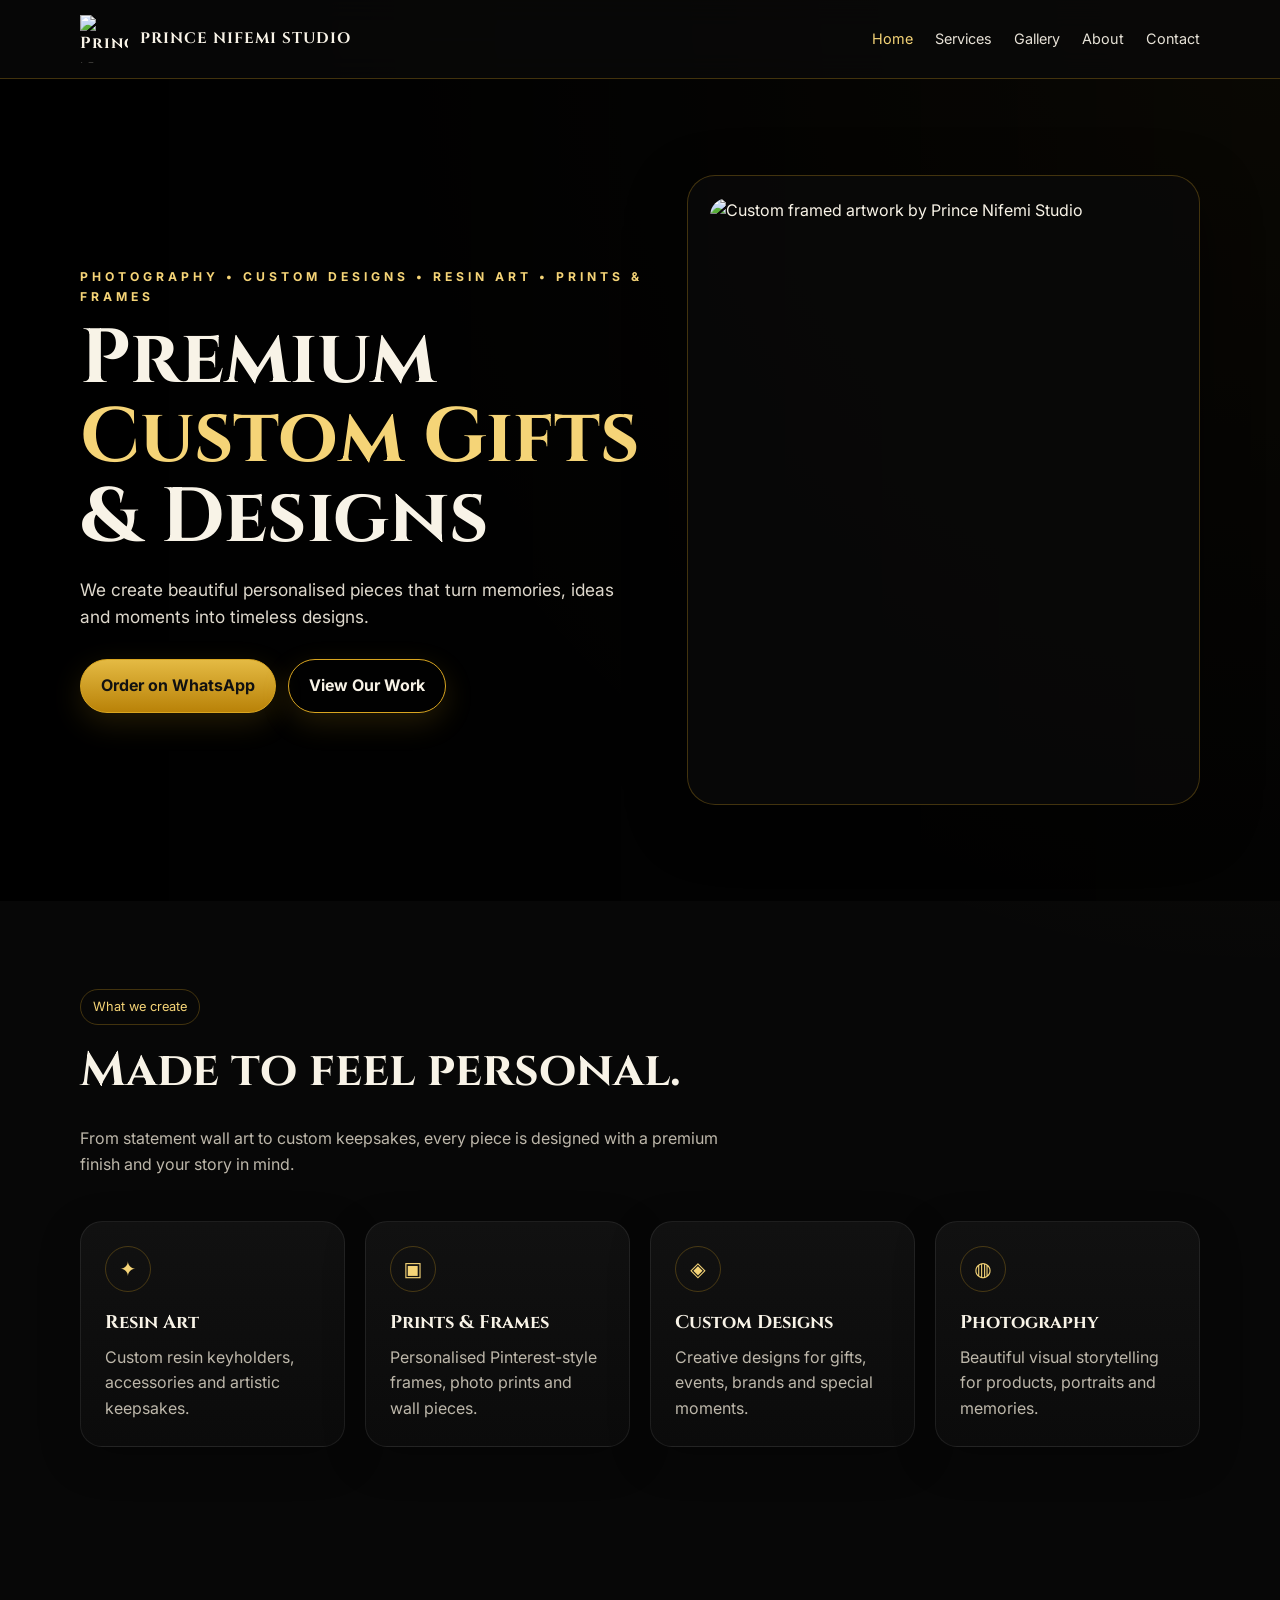
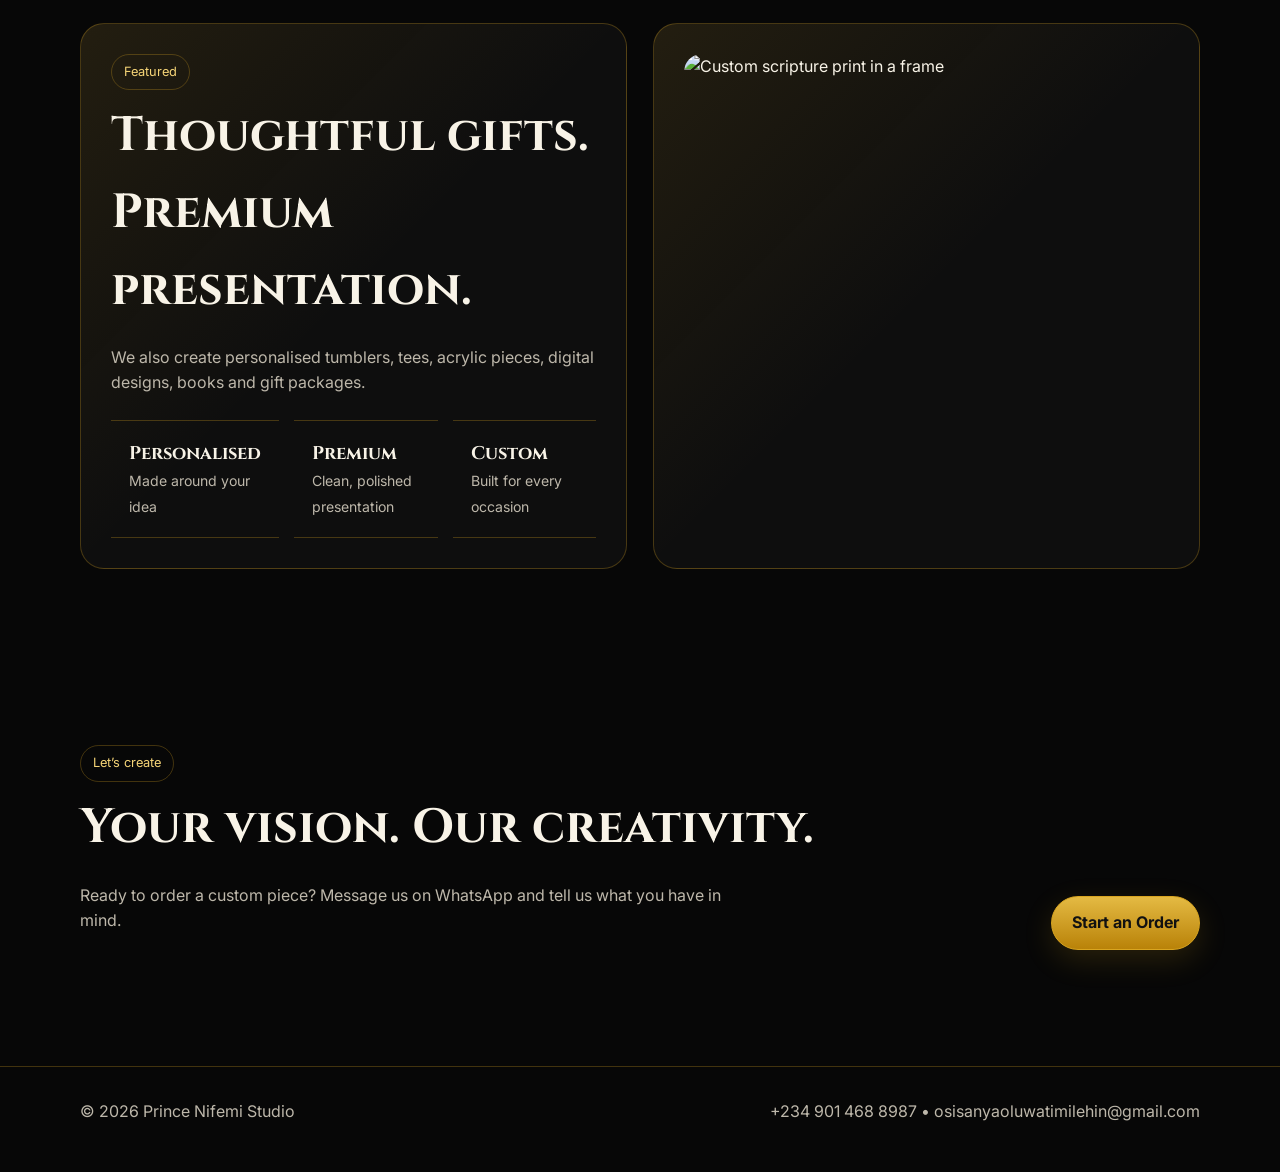
==== index.html @ 777e2f5a "Add files via upload" ====
<!doctype html><html lang="en"><head><meta charset="utf-8"><meta name="viewport" content="width=device-width,initial-scale=1"><meta name="description" content="Prince Nifemi Studio — premium custom gifts, photography, resin art, prints, frames and personalised designs."><title>Prince Nifemi Studio | Premium Custom Gifts & Designs</title><link rel="stylesheet" href="style.css"></head><body>
<header class="nav"><div class="container nav-inner"><a class="brand" href="index.html"><img src="assets/logo.png" alt="Prince Nifemi Studio logo"><span>PRINCE NIFEMI STUDIO</span></a><button class="menu" aria-label="Open menu">☰</button><nav class="nav-links"><a class="active" href="index.html">Home</a><a href="shop.html">Services</a><a href="gallery.html">Gallery</a><a href="about.html">About</a><a href="contact.html">Contact</a></nav></div></header>
<main>
<section class="hero"><div class="container hero-inner"><div><div class="eyebrow">Photography • Custom Designs • Resin Art • Prints & Frames</div><h1>Premium <span>Custom Gifts</span> & Designs</h1><p>We create beautiful personalised pieces that turn memories, ideas and moments into timeless designs.</p><div class="cta-row"><a class="btn" data-wa target="_blank" rel="noopener">Order on WhatsApp</a><a class="btn secondary" href="gallery.html">View Our Work</a></div></div><div class="hero-card"><img src="assets/product-1.jpg" alt="Custom framed artwork by Prince Nifemi Studio"></div></div></section>
<section class="section"><div class="container"><div class="section-head"><div><span class="pill">What we create</span><h2>Made to feel personal.</h2><p class="section-intro">From statement wall art to custom keepsakes, every piece is designed with a premium finish and your story in mind.</p></div></div><div class="grid services"><article class="card"><div class="icon">✦</div><h3>Resin Art</h3><p>Custom resin keyholders, accessories and artistic keepsakes.</p></article><article class="card"><div class="icon">▣</div><h3>Prints & Frames</h3><p>Personalised Pinterest-style frames, photo prints and wall pieces.</p></article><article class="card"><div class="icon">◈</div><h3>Custom Designs</h3><p>Creative designs for gifts, events, brands and special moments.</p></article><article class="card"><div class="icon">◍</div><h3>Photography</h3><p>Beautiful visual storytelling for products, portraits and memories.</p></article></div></div></section>
<section class="section"><div class="container split"><div class="feature"><span class="pill">Featured</span><h2>Thoughtful gifts. Premium presentation.</h2><p class="section-intro">We also create personalised tumblers, tees, acrylic pieces, digital designs, books and gift packages.</p><div class="stats"><div class="stat"><strong>Personalised</strong><span class="small">Made around your idea</span></div><div class="stat"><strong>Premium</strong><span class="small">Clean, polished presentation</span></div><div class="stat"><strong>Custom</strong><span class="small">Built for every occasion</span></div></div></div><div class="feature"><img src="assets/product-2.jpg" alt="Custom scripture print in a frame"></div></div></section>
<section class="section"><div class="container"><div class="section-head"><div><span class="pill">Let’s create</span><h2>Your vision. Our creativity.</h2><p class="section-intro">Ready to order a custom piece? Message us on WhatsApp and tell us what you have in mind.</p></div><a class="btn" data-wa target="_blank" rel="noopener">Start an Order</a></div></div></section>
</main><footer class="footer"><div class="container footer-inner"><div>© <span data-year></span> Prince Nifemi Studio</div><div>+234 901 468 8987 • osisanyaoluwatimilehin@gmail.com</div></div></footer><script src="script.js"></script></body></html>
---- style.css ----
@import url('https://fonts.googleapis.com/css2?family=Cinzel:wght@500;600;700&family=Inter:wght@400;500;600;700&family=Playfair+Display:ital,wght@0,500;1,500&display=swap');
:root{--bg:#070707;--panel:#101010;--gold:#d9a520;--gold2:#f5d477;--cream:#f8f3e7;--muted:#bdb7aa;--line:rgba(217,165,32,.28);--shadow:0 18px 60px rgba(0,0,0,.45)}
*{box-sizing:border-box}html{scroll-behavior:smooth}body{margin:0;background:radial-gradient(circle at top right,rgba(217,165,32,.10),transparent 32%),var(--bg);color:var(--cream);font-family:Inter,system-ui,sans-serif;line-height:1.6}a{color:inherit;text-decoration:none}img{max-width:100%;display:block}.container{width:min(1120px,92%);margin:auto}.nav{position:sticky;top:0;z-index:20;background:rgba(7,7,7,.88);backdrop-filter:blur(14px);border-bottom:1px solid var(--line)}.nav-inner{height:78px;display:flex;align-items:center;justify-content:space-between;gap:20px}.brand{display:flex;align-items:center;gap:12px;font-family:Cinzel,serif;letter-spacing:1px;font-weight:700}.brand img{width:48px;height:48px;object-fit:contain}.brand span{font-size:.95rem}.nav-links{display:flex;gap:22px;align-items:center}.nav-links a{color:#e7e2d7;font-size:.9rem}.nav-links a:hover,.nav-links a.active{color:var(--gold2)}.menu{display:none;border:1px solid var(--line);background:transparent;color:var(--cream);padding:9px 11px;border-radius:10px}.hero{min-height:calc(100vh - 78px);display:grid;place-items:center;position:relative;overflow:hidden}.hero:before{content:"";position:absolute;inset:0;background:linear-gradient(90deg,rgba(0,0,0,.98),rgba(0,0,0,.78),rgba(0,0,0,.65)),url('assets/product-1.jpg') center/cover;filter:saturate(.9)}.hero-inner{position:relative;display:grid;grid-template-columns:1.05fr .95fr;gap:40px;align-items:center;padding:72px 0}.eyebrow{text-transform:uppercase;letter-spacing:4px;color:var(--gold2);font-size:.76rem;font-weight:700}.hero h1{font-family:Cinzel,serif;font-size:clamp(2.6rem,6vw,5.4rem);line-height:1.03;margin:14px 0 18px}.hero h1 span{color:var(--gold2)}.hero p{font-size:1.08rem;color:#ded8cc;max-width:620px}.cta-row{display:flex;gap:12px;flex-wrap:wrap;margin-top:28px}.btn{display:inline-flex;align-items:center;justify-content:center;padding:13px 20px;border-radius:999px;font-weight:700;border:1px solid var(--gold);background:linear-gradient(180deg,#e4ba43,#b98208);color:#111;box-shadow:0 10px 30px rgba(217,165,32,.16)}.btn.secondary{background:transparent;color:var(--cream)}.btn.secondary:hover{background:rgba(255,255,255,.04)}.hero-card{background:rgba(10,10,10,.72);border:1px solid var(--line);border-radius:28px;padding:22px;box-shadow:var(--shadow)}.hero-card img{border-radius:18px;aspect-ratio:4/5;object-fit:cover}.section{padding:88px 0}.section-head{display:flex;justify-content:space-between;gap:24px;align-items:end;margin-bottom:28px}.section h2{font-family:Cinzel,serif;font-size:clamp(1.9rem,4vw,3rem);margin:8px 0}.section-intro{color:var(--muted);max-width:650px}.goldline{height:1px;background:linear-gradient(90deg,transparent,var(--gold),transparent);margin:18px 0 32px}.grid{display:grid;gap:20px}.services{grid-template-columns:repeat(4,1fr)}.card{background:linear-gradient(180deg,#111,#0b0b0b);border:1px solid rgba(255,255,255,.08);border-radius:22px;padding:24px;transition:.25s;box-shadow:0 12px 40px rgba(0,0,0,.25)}.card:hover{transform:translateY(-4px);border-color:var(--line)}.icon{width:46px;height:46px;display:grid;place-items:center;border:1px solid var(--line);border-radius:50%;color:var(--gold2);font-size:1.25rem;margin-bottom:16px}.card h3{margin:0 0 7px;font-family:Cinzel,serif;font-size:1.15rem}.card p{color:var(--muted);margin:0}.gallery{grid-template-columns:repeat(3,1fr)}.gallery-item{overflow:hidden;border-radius:20px;border:1px solid rgba(255,255,255,.08);background:#0d0d0d}.gallery-item img,.gallery-item video{width:100%;aspect-ratio:4/5;object-fit:cover}.gallery-caption{padding:16px}.gallery-caption strong{font-family:Cinzel,serif}.split{display:grid;grid-template-columns:1fr 1fr;gap:26px;align-items:stretch}.feature{background:linear-gradient(135deg,rgba(217,165,32,.1),transparent 50%),#0e0e0e;border:1px solid var(--line);border-radius:24px;padding:30px}.feature img{border-radius:18px;height:100%;min-height:420px;object-fit:cover}.stats{display:grid;grid-template-columns:repeat(3,1fr);gap:15px;margin-top:24px}.stat{padding:18px;border-top:1px solid var(--line);border-bottom:1px solid var(--line)}.stat strong{display:block;font-family:Cinzel,serif;font-size:1.15rem}.contact-grid{display:grid;grid-template-columns:1.1fr .9fr;gap:24px}.contact-box{background:#0e0e0e;border:1px solid var(--line);border-radius:24px;padding:28px}.contact-row{display:flex;gap:14px;align-items:flex-start;padding:15px 0;border-bottom:1px solid rgba(255,255,255,.07)}.contact-row:last-child{border-bottom:0}.qr{width:190px;background:#fff;padding:9px;border-radius:14px;margin-top:15px}.footer{border-top:1px solid var(--line);padding:32px 0 48px;color:var(--muted)}.footer-inner{display:flex;justify-content:space-between;gap:20px;flex-wrap:wrap}.small{font-size:.88rem;color:var(--muted)}.page-hero{padding:80px 0 50px;background:linear-gradient(180deg,rgba(217,165,32,.08),transparent)}.page-hero h1{font-family:Cinzel,serif;font-size:clamp(2.2rem,5vw,4rem);margin:8px 0}.pill{display:inline-block;border:1px solid var(--line);padding:7px 12px;border-radius:999px;font-size:.8rem;color:var(--gold2)}
@media(max-width:900px){.hero-inner,.split,.contact-grid{grid-template-columns:1fr}.services{grid-template-columns:repeat(2,1fr)}.gallery{grid-template-columns:repeat(2,1fr)}.nav-links{display:none;position:absolute;top:78px;left:0;right:0;background:#090909;padding:18px 4%;border-bottom:1px solid var(--line);flex-direction:column;align-items:flex-start}.nav-links.open{display:flex}.menu{display:block}}
@media(max-width:600px){.services,.gallery,.stats{grid-template-columns:1fr}.hero-inner{padding:52px 0}.section{padding:68px 0}.brand span{font-size:.82rem}.hero-card{padding:12px}.nav-inner{height:70px}.nav-links{top:70px}}
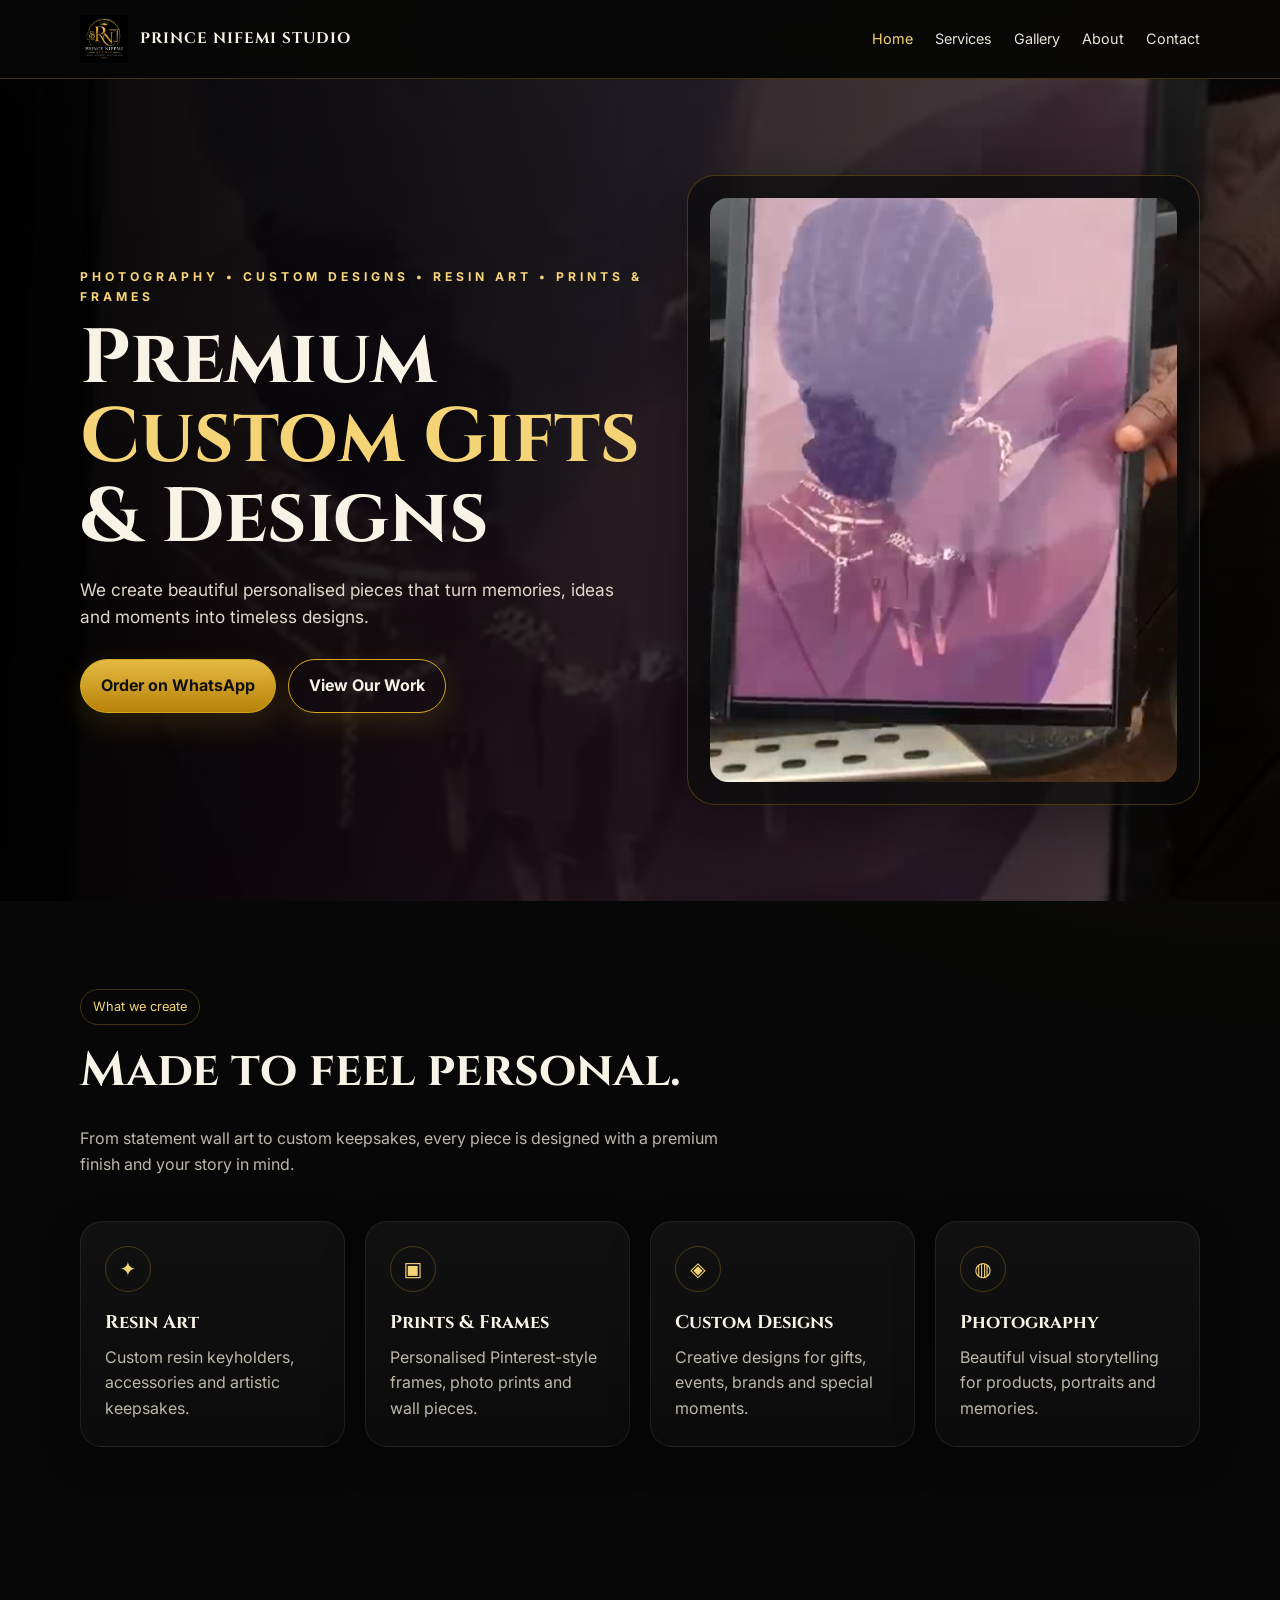
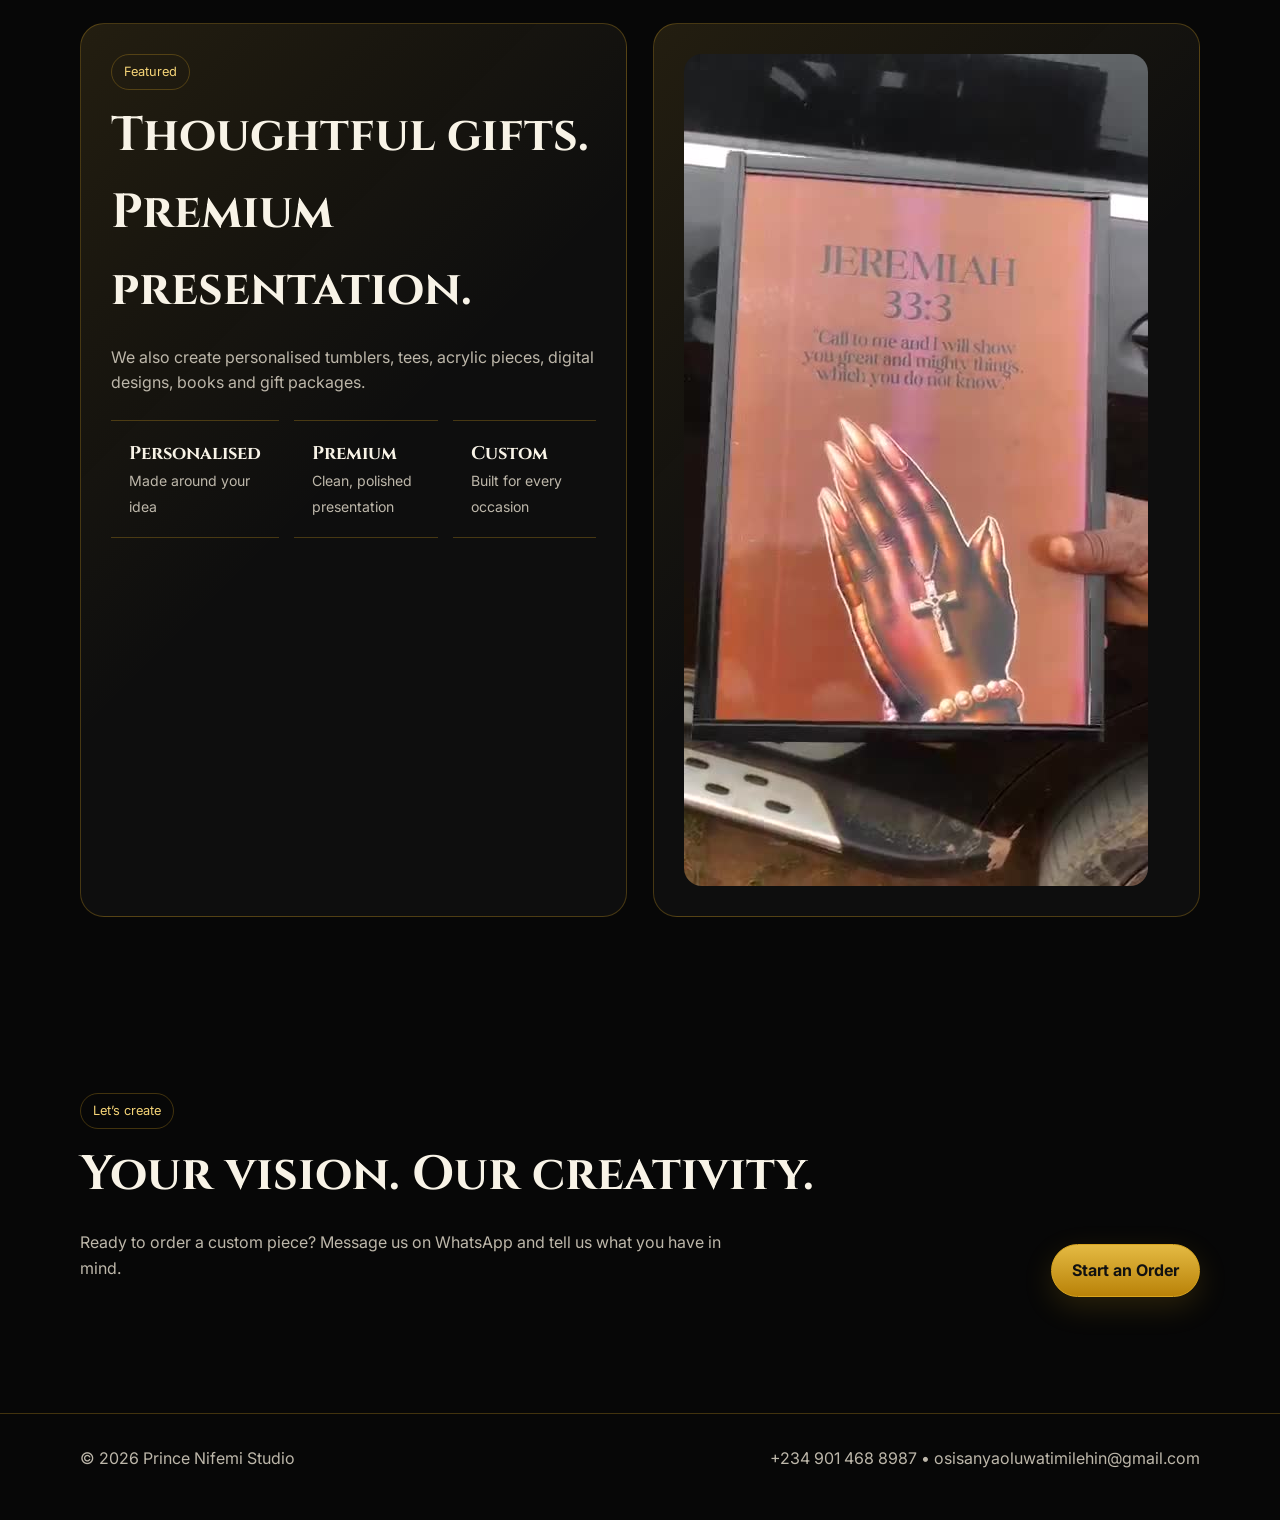
==== commit b0ce59a4: "Add files via upload" ====
--- a/index.html
+++ b/index.html
@@ -1,8 +1,8 @@
 <!doctype html><html lang="en"><head><meta charset="utf-8"><meta name="viewport" content="width=device-width,initial-scale=1"><meta name="description" content="Prince Nifemi Studio — premium custom gifts, photography, resin art, prints, frames and personalised designs."><title>Prince Nifemi Studio | Premium Custom Gifts & Designs</title><link rel="stylesheet" href="style.css"></head><body>
-<header class="nav"><div class="container nav-inner"><a class="brand" href="index.html"><img src="assets/logo.png" alt="Prince Nifemi Studio logo"><span>PRINCE NIFEMI STUDIO</span></a><button class="menu" aria-label="Open menu">☰</button><nav class="nav-links"><a class="active" href="index.html">Home</a><a href="shop.html">Services</a><a href="gallery.html">Gallery</a><a href="about.html">About</a><a href="contact.html">Contact</a></nav></div></header>
+<header class="nav"><div class="container nav-inner"><a class="brand" href="index.html"><img src="logo.png" alt="Prince Nifemi Studio logo"><span>PRINCE NIFEMI STUDIO</span></a><button class="menu" aria-label="Open menu">☰</button><nav class="nav-links"><a class="active" href="index.html">Home</a><a href="shop.html">Services</a><a href="gallery.html">Gallery</a><a href="about.html">About</a><a href="contact.html">Contact</a></nav></div></header>
 <main>
-<section class="hero"><div class="container hero-inner"><div><div class="eyebrow">Photography • Custom Designs • Resin Art • Prints & Frames</div><h1>Premium <span>Custom Gifts</span> & Designs</h1><p>We create beautiful personalised pieces that turn memories, ideas and moments into timeless designs.</p><div class="cta-row"><a class="btn" data-wa target="_blank" rel="noopener">Order on WhatsApp</a><a class="btn secondary" href="gallery.html">View Our Work</a></div></div><div class="hero-card"><img src="assets/product-1.jpg" alt="Custom framed artwork by Prince Nifemi Studio"></div></div></section>
+<section class="hero"><div class="container hero-inner"><div><div class="eyebrow">Photography • Custom Designs • Resin Art • Prints & Frames</div><h1>Premium <span>Custom Gifts</span> & Designs</h1><p>We create beautiful personalised pieces that turn memories, ideas and moments into timeless designs.</p><div class="cta-row"><a class="btn" data-wa target="_blank" rel="noopener">Order on WhatsApp</a><a class="btn secondary" href="gallery.html">View Our Work</a></div></div><div class="hero-card"><img src="product-1.jpg" alt="Custom framed artwork by Prince Nifemi Studio"></div></div></section>
 <section class="section"><div class="container"><div class="section-head"><div><span class="pill">What we create</span><h2>Made to feel personal.</h2><p class="section-intro">From statement wall art to custom keepsakes, every piece is designed with a premium finish and your story in mind.</p></div></div><div class="grid services"><article class="card"><div class="icon">✦</div><h3>Resin Art</h3><p>Custom resin keyholders, accessories and artistic keepsakes.</p></article><article class="card"><div class="icon">▣</div><h3>Prints & Frames</h3><p>Personalised Pinterest-style frames, photo prints and wall pieces.</p></article><article class="card"><div class="icon">◈</div><h3>Custom Designs</h3><p>Creative designs for gifts, events, brands and special moments.</p></article><article class="card"><div class="icon">◍</div><h3>Photography</h3><p>Beautiful visual storytelling for products, portraits and memories.</p></article></div></div></section>
-<section class="section"><div class="container split"><div class="feature"><span class="pill">Featured</span><h2>Thoughtful gifts. Premium presentation.</h2><p class="section-intro">We also create personalised tumblers, tees, acrylic pieces, digital designs, books and gift packages.</p><div class="stats"><div class="stat"><strong>Personalised</strong><span class="small">Made around your idea</span></div><div class="stat"><strong>Premium</strong><span class="small">Clean, polished presentation</span></div><div class="stat"><strong>Custom</strong><span class="small">Built for every occasion</span></div></div></div><div class="feature"><img src="assets/product-2.jpg" alt="Custom scripture print in a frame"></div></div></section>
+<section class="section"><div class="container split"><div class="feature"><span class="pill">Featured</span><h2>Thoughtful gifts. Premium presentation.</h2><p class="section-intro">We also create personalised tumblers, tees, acrylic pieces, digital designs, books and gift packages.</p><div class="stats"><div class="stat"><strong>Personalised</strong><span class="small">Made around your idea</span></div><div class="stat"><strong>Premium</strong><span class="small">Clean, polished presentation</span></div><div class="stat"><strong>Custom</strong><span class="small">Built for every occasion</span></div></div></div><div class="feature"><img src="product-2.jpg" alt="Custom scripture print in a frame"></div></div></section>
 <section class="section"><div class="container"><div class="section-head"><div><span class="pill">Let’s create</span><h2>Your vision. Our creativity.</h2><p class="section-intro">Ready to order a custom piece? Message us on WhatsApp and tell us what you have in mind.</p></div><a class="btn" data-wa target="_blank" rel="noopener">Start an Order</a></div></div></section>
 </main><footer class="footer"><div class="container footer-inner"><div>© <span data-year></span> Prince Nifemi Studio</div><div>+234 901 468 8987 • osisanyaoluwatimilehin@gmail.com</div></div></footer><script src="script.js"></script></body></html>
--- a/style.css
+++ b/style.css
@@ -1,5 +1,5 @@
 @import url('https://fonts.googleapis.com/css2?family=Cinzel:wght@500;600;700&family=Inter:wght@400;500;600;700&family=Playfair+Display:ital,wght@0,500;1,500&display=swap');
 :root{--bg:#070707;--panel:#101010;--gold:#d9a520;--gold2:#f5d477;--cream:#f8f3e7;--muted:#bdb7aa;--line:rgba(217,165,32,.28);--shadow:0 18px 60px rgba(0,0,0,.45)}
-*{box-sizing:border-box}html{scroll-behavior:smooth}body{margin:0;background:radial-gradient(circle at top right,rgba(217,165,32,.10),transparent 32%),var(--bg);color:var(--cream);font-family:Inter,system-ui,sans-serif;line-height:1.6}a{color:inherit;text-decoration:none}img{max-width:100%;display:block}.container{width:min(1120px,92%);margin:auto}.nav{position:sticky;top:0;z-index:20;background:rgba(7,7,7,.88);backdrop-filter:blur(14px);border-bottom:1px solid var(--line)}.nav-inner{height:78px;display:flex;align-items:center;justify-content:space-between;gap:20px}.brand{display:flex;align-items:center;gap:12px;font-family:Cinzel,serif;letter-spacing:1px;font-weight:700}.brand img{width:48px;height:48px;object-fit:contain}.brand span{font-size:.95rem}.nav-links{display:flex;gap:22px;align-items:center}.nav-links a{color:#e7e2d7;font-size:.9rem}.nav-links a:hover,.nav-links a.active{color:var(--gold2)}.menu{display:none;border:1px solid var(--line);background:transparent;color:var(--cream);padding:9px 11px;border-radius:10px}.hero{min-height:calc(100vh - 78px);display:grid;place-items:center;position:relative;overflow:hidden}.hero:before{content:"";position:absolute;inset:0;background:linear-gradient(90deg,rgba(0,0,0,.98),rgba(0,0,0,.78),rgba(0,0,0,.65)),url('assets/product-1.jpg') center/cover;filter:saturate(.9)}.hero-inner{position:relative;display:grid;grid-template-columns:1.05fr .95fr;gap:40px;align-items:center;padding:72px 0}.eyebrow{text-transform:uppercase;letter-spacing:4px;color:var(--gold2);font-size:.76rem;font-weight:700}.hero h1{font-family:Cinzel,serif;font-size:clamp(2.6rem,6vw,5.4rem);line-height:1.03;margin:14px 0 18px}.hero h1 span{color:var(--gold2)}.hero p{font-size:1.08rem;color:#ded8cc;max-width:620px}.cta-row{display:flex;gap:12px;flex-wrap:wrap;margin-top:28px}.btn{display:inline-flex;align-items:center;justify-content:center;padding:13px 20px;border-radius:999px;font-weight:700;border:1px solid var(--gold);background:linear-gradient(180deg,#e4ba43,#b98208);color:#111;box-shadow:0 10px 30px rgba(217,165,32,.16)}.btn.secondary{background:transparent;color:var(--cream)}.btn.secondary:hover{background:rgba(255,255,255,.04)}.hero-card{background:rgba(10,10,10,.72);border:1px solid var(--line);border-radius:28px;padding:22px;box-shadow:var(--shadow)}.hero-card img{border-radius:18px;aspect-ratio:4/5;object-fit:cover}.section{padding:88px 0}.section-head{display:flex;justify-content:space-between;gap:24px;align-items:end;margin-bottom:28px}.section h2{font-family:Cinzel,serif;font-size:clamp(1.9rem,4vw,3rem);margin:8px 0}.section-intro{color:var(--muted);max-width:650px}.goldline{height:1px;background:linear-gradient(90deg,transparent,var(--gold),transparent);margin:18px 0 32px}.grid{display:grid;gap:20px}.services{grid-template-columns:repeat(4,1fr)}.card{background:linear-gradient(180deg,#111,#0b0b0b);border:1px solid rgba(255,255,255,.08);border-radius:22px;padding:24px;transition:.25s;box-shadow:0 12px 40px rgba(0,0,0,.25)}.card:hover{transform:translateY(-4px);border-color:var(--line)}.icon{width:46px;height:46px;display:grid;place-items:center;border:1px solid var(--line);border-radius:50%;color:var(--gold2);font-size:1.25rem;margin-bottom:16px}.card h3{margin:0 0 7px;font-family:Cinzel,serif;font-size:1.15rem}.card p{color:var(--muted);margin:0}.gallery{grid-template-columns:repeat(3,1fr)}.gallery-item{overflow:hidden;border-radius:20px;border:1px solid rgba(255,255,255,.08);background:#0d0d0d}.gallery-item img,.gallery-item video{width:100%;aspect-ratio:4/5;object-fit:cover}.gallery-caption{padding:16px}.gallery-caption strong{font-family:Cinzel,serif}.split{display:grid;grid-template-columns:1fr 1fr;gap:26px;align-items:stretch}.feature{background:linear-gradient(135deg,rgba(217,165,32,.1),transparent 50%),#0e0e0e;border:1px solid var(--line);border-radius:24px;padding:30px}.feature img{border-radius:18px;height:100%;min-height:420px;object-fit:cover}.stats{display:grid;grid-template-columns:repeat(3,1fr);gap:15px;margin-top:24px}.stat{padding:18px;border-top:1px solid var(--line);border-bottom:1px solid var(--line)}.stat strong{display:block;font-family:Cinzel,serif;font-size:1.15rem}.contact-grid{display:grid;grid-template-columns:1.1fr .9fr;gap:24px}.contact-box{background:#0e0e0e;border:1px solid var(--line);border-radius:24px;padding:28px}.contact-row{display:flex;gap:14px;align-items:flex-start;padding:15px 0;border-bottom:1px solid rgba(255,255,255,.07)}.contact-row:last-child{border-bottom:0}.qr{width:190px;background:#fff;padding:9px;border-radius:14px;margin-top:15px}.footer{border-top:1px solid var(--line);padding:32px 0 48px;color:var(--muted)}.footer-inner{display:flex;justify-content:space-between;gap:20px;flex-wrap:wrap}.small{font-size:.88rem;color:var(--muted)}.page-hero{padding:80px 0 50px;background:linear-gradient(180deg,rgba(217,165,32,.08),transparent)}.page-hero h1{font-family:Cinzel,serif;font-size:clamp(2.2rem,5vw,4rem);margin:8px 0}.pill{display:inline-block;border:1px solid var(--line);padding:7px 12px;border-radius:999px;font-size:.8rem;color:var(--gold2)}
+*{box-sizing:border-box}html{scroll-behavior:smooth}body{margin:0;background:radial-gradient(circle at top right,rgba(217,165,32,.10),transparent 32%),var(--bg);color:var(--cream);font-family:Inter,system-ui,sans-serif;line-height:1.6}a{color:inherit;text-decoration:none}img{max-width:100%;display:block}.container{width:min(1120px,92%);margin:auto}.nav{position:sticky;top:0;z-index:20;background:rgba(7,7,7,.88);backdrop-filter:blur(14px);border-bottom:1px solid var(--line)}.nav-inner{height:78px;display:flex;align-items:center;justify-content:space-between;gap:20px}.brand{display:flex;align-items:center;gap:12px;font-family:Cinzel,serif;letter-spacing:1px;font-weight:700}.brand img{width:48px;height:48px;object-fit:contain}.brand span{font-size:.95rem}.nav-links{display:flex;gap:22px;align-items:center}.nav-links a{color:#e7e2d7;font-size:.9rem}.nav-links a:hover,.nav-links a.active{color:var(--gold2)}.menu{display:none;border:1px solid var(--line);background:transparent;color:var(--cream);padding:9px 11px;border-radius:10px}.hero{min-height:calc(100vh - 78px);display:grid;place-items:center;position:relative;overflow:hidden}.hero:before{content:"";position:absolute;inset:0;background:linear-gradient(90deg,rgba(0,0,0,.98),rgba(0,0,0,.78),rgba(0,0,0,.65)),url('product-1.jpg') center/cover;filter:saturate(.9)}.hero-inner{position:relative;display:grid;grid-template-columns:1.05fr .95fr;gap:40px;align-items:center;padding:72px 0}.eyebrow{text-transform:uppercase;letter-spacing:4px;color:var(--gold2);font-size:.76rem;font-weight:700}.hero h1{font-family:Cinzel,serif;font-size:clamp(2.6rem,6vw,5.4rem);line-height:1.03;margin:14px 0 18px}.hero h1 span{color:var(--gold2)}.hero p{font-size:1.08rem;color:#ded8cc;max-width:620px}.cta-row{display:flex;gap:12px;flex-wrap:wrap;margin-top:28px}.btn{display:inline-flex;align-items:center;justify-content:center;padding:13px 20px;border-radius:999px;font-weight:700;border:1px solid var(--gold);background:linear-gradient(180deg,#e4ba43,#b98208);color:#111;box-shadow:0 10px 30px rgba(217,165,32,.16)}.btn.secondary{background:transparent;color:var(--cream)}.btn.secondary:hover{background:rgba(255,255,255,.04)}.hero-card{background:rgba(10,10,10,.72);border:1px solid var(--line);border-radius:28px;padding:22px;box-shadow:var(--shadow)}.hero-card img{border-radius:18px;aspect-ratio:4/5;object-fit:cover}.section{padding:88px 0}.section-head{display:flex;justify-content:space-between;gap:24px;align-items:end;margin-bottom:28px}.section h2{font-family:Cinzel,serif;font-size:clamp(1.9rem,4vw,3rem);margin:8px 0}.section-intro{color:var(--muted);max-width:650px}.goldline{height:1px;background:linear-gradient(90deg,transparent,var(--gold),transparent);margin:18px 0 32px}.grid{display:grid;gap:20px}.services{grid-template-columns:repeat(4,1fr)}.card{background:linear-gradient(180deg,#111,#0b0b0b);border:1px solid rgba(255,255,255,.08);border-radius:22px;padding:24px;transition:.25s;box-shadow:0 12px 40px rgba(0,0,0,.25)}.card:hover{transform:translateY(-4px);border-color:var(--line)}.icon{width:46px;height:46px;display:grid;place-items:center;border:1px solid var(--line);border-radius:50%;color:var(--gold2);font-size:1.25rem;margin-bottom:16px}.card h3{margin:0 0 7px;font-family:Cinzel,serif;font-size:1.15rem}.card p{color:var(--muted);margin:0}.gallery{grid-template-columns:repeat(3,1fr)}.gallery-item{overflow:hidden;border-radius:20px;border:1px solid rgba(255,255,255,.08);background:#0d0d0d}.gallery-item img,.gallery-item video{width:100%;aspect-ratio:4/5;object-fit:cover}.gallery-caption{padding:16px}.gallery-caption strong{font-family:Cinzel,serif}.split{display:grid;grid-template-columns:1fr 1fr;gap:26px;align-items:stretch}.feature{background:linear-gradient(135deg,rgba(217,165,32,.1),transparent 50%),#0e0e0e;border:1px solid var(--line);border-radius:24px;padding:30px}.feature img{border-radius:18px;height:100%;min-height:420px;object-fit:cover}.stats{display:grid;grid-template-columns:repeat(3,1fr);gap:15px;margin-top:24px}.stat{padding:18px;border-top:1px solid var(--line);border-bottom:1px solid var(--line)}.stat strong{display:block;font-family:Cinzel,serif;font-size:1.15rem}.contact-grid{display:grid;grid-template-columns:1.1fr .9fr;gap:24px}.contact-box{background:#0e0e0e;border:1px solid var(--line);border-radius:24px;padding:28px}.contact-row{display:flex;gap:14px;align-items:flex-start;padding:15px 0;border-bottom:1px solid rgba(255,255,255,.07)}.contact-row:last-child{border-bottom:0}.qr{width:190px;background:#fff;padding:9px;border-radius:14px;margin-top:15px}.footer{border-top:1px solid var(--line);padding:32px 0 48px;color:var(--muted)}.footer-inner{display:flex;justify-content:space-between;gap:20px;flex-wrap:wrap}.small{font-size:.88rem;color:var(--muted)}.page-hero{padding:80px 0 50px;background:linear-gradient(180deg,rgba(217,165,32,.08),transparent)}.page-hero h1{font-family:Cinzel,serif;font-size:clamp(2.2rem,5vw,4rem);margin:8px 0}.pill{display:inline-block;border:1px solid var(--line);padding:7px 12px;border-radius:999px;font-size:.8rem;color:var(--gold2)}
 @media(max-width:900px){.hero-inner,.split,.contact-grid{grid-template-columns:1fr}.services{grid-template-columns:repeat(2,1fr)}.gallery{grid-template-columns:repeat(2,1fr)}.nav-links{display:none;position:absolute;top:78px;left:0;right:0;background:#090909;padding:18px 4%;border-bottom:1px solid var(--line);flex-direction:column;align-items:flex-start}.nav-links.open{display:flex}.menu{display:block}}
 @media(max-width:600px){.services,.gallery,.stats{grid-template-columns:1fr}.hero-inner{padding:52px 0}.section{padding:68px 0}.brand span{font-size:.82rem}.hero-card{padding:12px}.nav-inner{height:70px}.nav-links{top:70px}}
